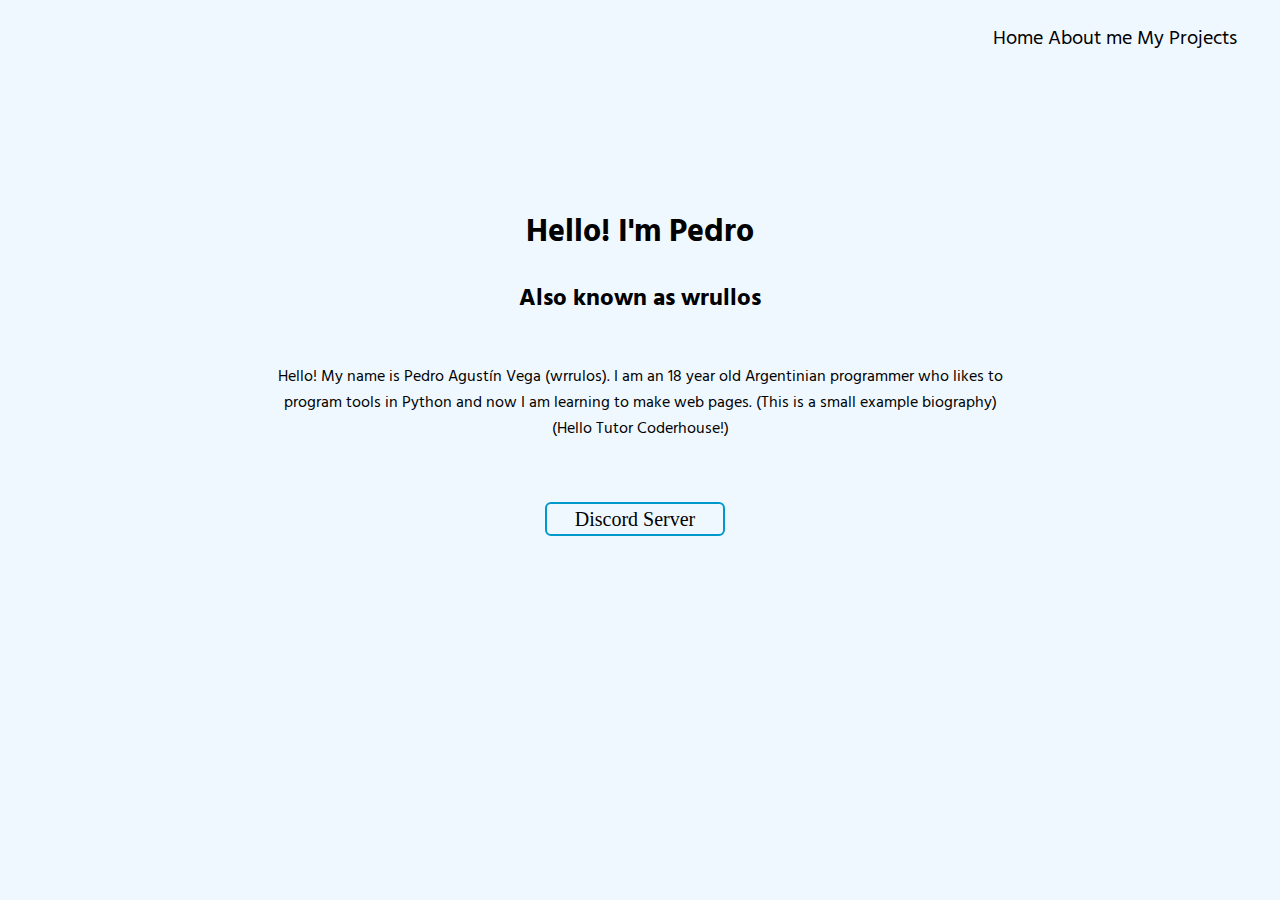
==== pages/about-me.html @ e01847c1 "Add files via upload" ====
<!DOCTYPE html>
<html lang="en">

<!-- Head -->

<head>
    <meta charset="UTF-8">
    <meta http-equiv="X-UA-Compatible" content="IE=edge">
    <meta name="viewport" content="width=device-width, initial-scale=1.0">
    <title>wRRulos | About Me</title>
    <link rel="icon" href="../img/icon.ico">
    <link rel="stylesheet" href="../styles/style.css">
    <link rel="preconnect" href="https://fonts.googleapis.com">
    <link rel="preconnect" href="https://fonts.gstatic.com" crossorigin>
    <link
        href="https://fonts.googleapis.com/css2?family=Hind:wght@300;500;700&family=Montserrat:ital,wght@0,100;0,300;0,700;1,500&display=swap"
        rel="stylesheet">
</head>

<!-- Body -->

<body>
    <header class="Head">
        <div class="pages">
            <a href="../index.html">Home</a>
            <a href="">About me</a>
            <a href="my-projects.html">My Projects</a>
        </div>
    </header>

    <div class="title">
        <br/>
        <br/>
        <br/>
        <h1>Hello! I'm Pedro</h1>
        <h2>Also known as wrullos</h2>
    </div>

    <div class="biography">
        <p> Hello! My name is Pedro Agustín Vega (wrrulos). I am an 18 year old Argentinian programmer who likes to <br/>program tools in Python and now I am learning to make web pages. (This is a small example biography)<br/>(Hello Tutor Coderhouse!)</p>
    </div>

    <div class="buttons">
        <a href="https://discord.gg/ewPyW4Ghzj">Discord Server</a>
    </div>
</body>
</html>
---- styles/style.css ----
body {
    background-color: aliceblue;
}

.pages {
    font-size: 20px;
    margin-right: 10px;
    float: right;
    padding: 15px 25px;
    background: transparent;
    font-family: "Hind", serif;
    border-radius: 6px;
}

.pages a {
    text-decoration: none;
    color: black;
    border-radius: 6px;
}

.pages a:hover {
    border: 2px solid #bd18af;
    border: 2px solid #bd18af;
}

.title {
    text-align: center;
    padding: 100px 0px 0px;
    font-family: "Hind", serif;
}

.title img {
    padding: 30px 0px 0px;
}

.buttons {
    text-align: center;
    padding: 50px 28px 0px;
}

.buttons a {
    border: 2px solid #0099CC;
    color: black;
    padding: 4px 28px;
    border-radius: 6px;
    font-size: 20px;
    margin-right: 10px;
    text-decoration: none;
}

.buttons a:hover {
    border: 2px solid #bd18af;
    border-radius: 6px;
}

.biography {
    text-align: center;
    font-family: "Hind", serif;
    padding: 10px 28px 0px;
}

.projects {
    text-align: center;
    padding: 100px 28px 0px;
}

.projects a {
    border: 2px solid #0099CC;
    color: black;
    padding: 4px 58px;
    border-radius: 6px;
    font-size: 50px;
    margin-right: 100px;
    text-decoration: none;
}

.projects a:hover {
    border: 2px solid #bd18af;
    border-radius: 6px;
}

.project-list-title {
    text-align: center;
    font-family: "Hind", serif;
    padding: 100px 50px 100px;
}

.project-list {
    text-align: left;
    border: 2px solid #0099CC;
    border-radius: 1px; 
}

.project-list img {
    float: left;
}

.project-list p.description {
    font-size: 22px;
}

.project-list p.name {
    text-align: left;
    font-size: 30px;
}

.project-list a {
    border: 2px solid #0099CC;
    color: black;
    padding: 4px 58px;
    border-radius: 6px;
    font-size: 20px;
    margin-right: 100px;
    text-decoration: none;
}
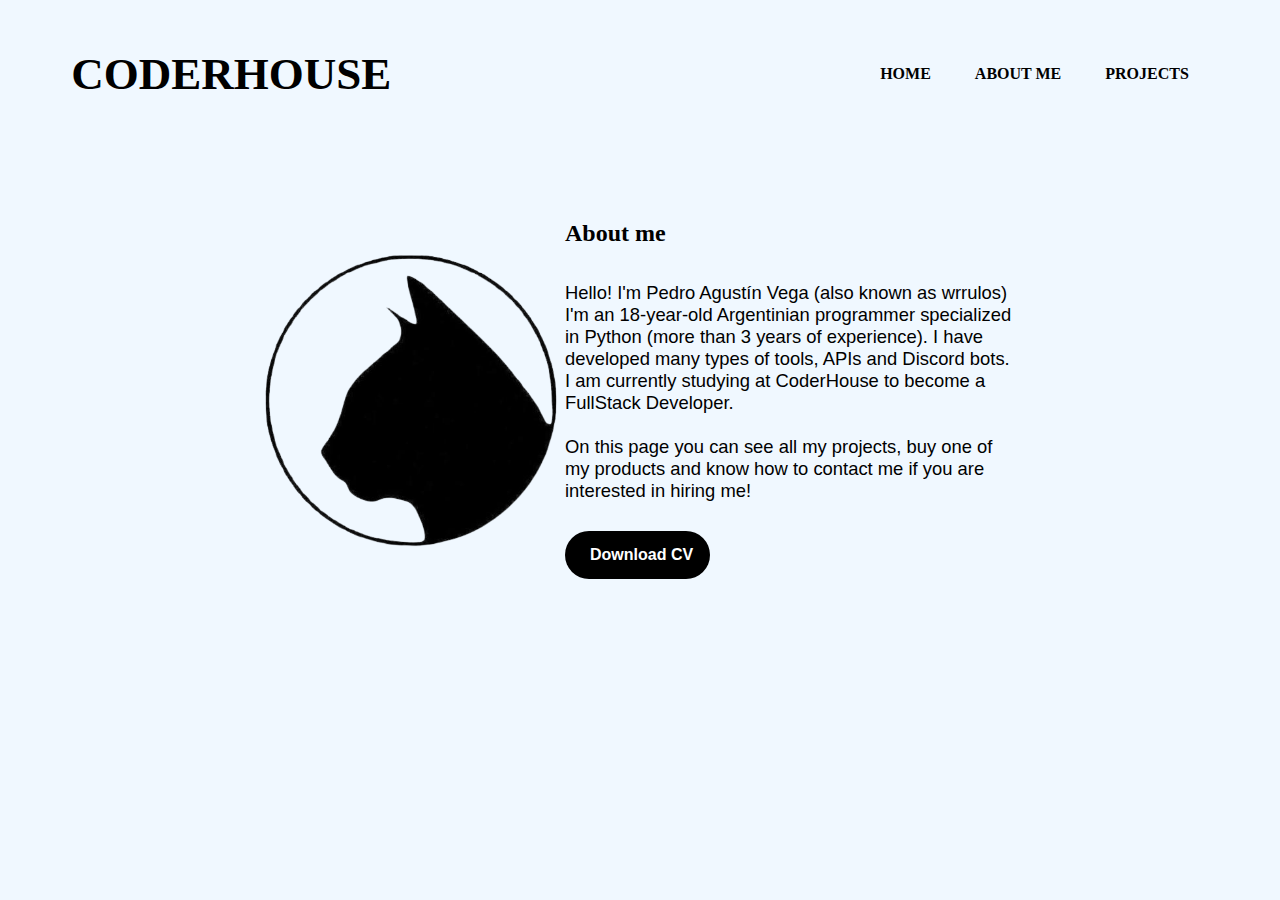
==== commit d5e101c1: "Add files via upload" ====
--- a/pages/about-me.html
+++ b/pages/about-me.html
@@ -7,8 +7,8 @@
     <meta charset="UTF-8">
     <meta http-equiv="X-UA-Compatible" content="IE=edge">
     <meta name="viewport" content="width=device-width, initial-scale=1.0">
-    <title>wRRulos | About Me</title>
-    <link rel="icon" href="../img/icon.ico">
+    <title>wRRulos | Home</title>
+    <link rel="icon" href="img/icon.ico">
     <link rel="stylesheet" href="../styles/style.css">
     <link rel="preconnect" href="https://fonts.googleapis.com">
     <link rel="preconnect" href="https://fonts.gstatic.com" crossorigin>
@@ -20,28 +20,32 @@
 <!-- Body -->
 
 <body>
-    <header class="Head">
-        <div class="pages">
-            <a href="../index.html">Home</a>
-            <a href="">About me</a>
-            <a href="my-projects.html">My Projects</a>
+    <header class="header">
+        <nav>
+            <h1>CODERHOUSE</h1>
+            <ul>
+                <li><a href="../index.html">HOME</a></li>
+                <li><a href="about-me.html">ABOUT ME</a></li>
+                <li><a href="projects.html">PROJECTS</a></li>
+            </ul>
+        </nav>
+
+        <div class="aboutme-container">
+            <div class="aboutme-biography">
+                <h2>About me</h2>
+                <p> Hello! I'm Pedro Agustín Vega (also known as wrrulos) I'm an 18-year-old Argentinian programmer specialized in Python (more than 3 years of experience). I have developed many types of tools, APIs and Discord bots. I am currently studying at CoderHouse to become a FullStack Developer. 
+                <br/><br/>On this page you can see all my projects, buy one of my products and know how to contact me if you are interested in hiring me!</p>
+                <div class="aboutme-buttons-container">
+                    <div class="aboutme-buttons cv"> 
+                        <a href="../files/cv.pdf" download="CV.pdf">Download CV</a>
+                    </div>
+                </div>
+            </div>
+        </div>
+        
+        <div class="aboutme-image"> <!-- Logo -->
+            <img class="logo" src="../img/logo.png" width="300">
         </div>
     </header>
-
-    <div class="title">
-        <br/>
-        <br/>
-        <br/>
-        <h1>Hello! I'm Pedro</h1>
-        <h2>Also known as wrullos</h2>
-    </div>
-
-    <div class="biography">
-        <p> Hello! My name is Pedro Agustín Vega (wrrulos). I am an 18 year old Argentinian programmer who likes to <br/>program tools in Python and now I am learning to make web pages. (This is a small example biography)<br/>(Hello Tutor Coderhouse!)</p>
-    </div>
-
-    <div class="buttons">
-        <a href="https://discord.gg/ewPyW4Ghzj">Discord Server</a>
-    </div>
 </body>
 </html>--- a/styles/style.css
+++ b/styles/style.css
@@ -2,114 +2,578 @@
     background-color: aliceblue;
 }
 
-.pages {
-    font-size: 20px;
-    margin-right: 10px;
-    float: right;
-    padding: 15px 25px;
-    background: transparent;
-    font-family: "Hind", serif;
-    border-radius: 6px;
+/* Mobile styles */
+
+@media only screen and (max-width: 767px) {
+    .header {
+        position: relative;
+    }
+
+    nav {
+        display: flex;
+        align-items: center;
+        justify-content: space-between;
+        padding-top: 10px;
+        padding-left: 5%;
+        padding-right: 5%;
+        font-weight: bold;
+    }
+
+    nav h1 {
+        color: black;
+        font-size: 20px;
+    }
+
+    ul li {
+        display: inline-block;
+        padding: 0px 20px;
+    }
+
+    a {
+        color: black;
+        text-decoration: none;
+    }
+
+    a:hover {
+        color: aqua;
+    }
+
+    .index-title {
+        text-align: center;
+        margin-top: 50px;
+    }
+
+    .index-title h1 {
+        text-align: center;
+        margin-top: 50px;
+        font-size: 45px;
+    }
+
+    .index-image {
+        position: absolute;
+        top: 50%;
+        left: 50%;
+        transform: translate(-50%, -50%);
+        margin-top: 70px;
+        z-index: 1;
+    }
+
+    .index-buttons-container {
+        display: flex;
+        justify-content: center;
+        align-items: center;
+        margin-top: 400px;
+        flex-direction: column; 
+        z-index: 0;
+    }
+    
+    .index-buttons {
+        background-color: black;
+        border-radius: 30px;
+        display: inline-block;
+        font-family: Arial, Helvetica, sans-serif;
+        font-weight: 700;
+        margin: 0 10px;
+        margin-bottom: 10px;
+        padding: 15px 30px;
+        width: 70px;
+    }
+
+    .index-buttons a {
+        color: white;
+        text-decoration: none;
+        white-space: nowrap;
+    }
+
+    .aboutme-image {
+        display: none;
+        position: absolute;
+        top: 50%;
+        left: 32%;
+        transform: translate(-50%, -50%);
+        margin-top: 100px;
+        margin-right: 80px;
+        z-index: 1;
+    }
+
+    .aboutme-container {
+        display: flex;
+        justify-content: center;
+        text-align: center;
+    }
+      
+    .aboutme-biography {
+        padding: 20px;
+        margin-top: 50px;
+        max-width: 450px;
+        width: 100%;
+    }
+
+    .aboutme-biography h2{
+        margin-bottom: 35px;
+    }
+
+    .aboutme-biography p{
+        font-size: 115%;
+        font-family:'Lucida Sans', 'Lucida Sans Regular', 'Lucida Grande', 'Lucida Sans Unicode', Geneva, Verdana, sans-serif
+    }
+
+    .aboutme-buttons-container {
+        display: flex;
+        justify-content: left;
+        align-items: center;
+        z-index: 0;
+    }
+
+    .aboutme-buttons {
+        background-color: black;
+        border-radius: 30px;
+        display: inline-block;
+        font-family: Arial, Helvetica, sans-serif;
+        font-weight: 700;
+        margin-top: 10px;
+        margin-left: 100px;
+        padding: 15px 50px;
+        padding-left: 25px;
+        width: 70px;
+    }
+
+    .aboutme-buttons a {
+        color: white;
+        white-space: nowrap;
+    }
+
+    .projects-container {
+        display: flex;
+        justify-content: center;
+        text-align: center;
+    }
+      
+    .projects-items {
+        padding: 20px;
+        display: inline-block;
+    }
+
+    .projects-projects h2{
+        font-size: 250%;
+    }
+
+    .projects-button-container {
+        display: flex;
+        justify-content: center;
+        align-items: center;
+        margin-top: 120px;
+      }
+      
+    .projects-button-wrapper {
+        display: flex;
+        flex-direction: column;
+        align-items: center;
+        margin: 0 10px;
+
+    }
+      
+    .projects-button-image {
+        width: 200px;
+        height: 180px;
+        margin-bottom: 10px;
+        margin-right: 50px;
+        padding-left: 50px;
+    }
+      
+    .projects-button-link {
+        background-color: black;
+        border-radius: 30px;
+        display: inline-block;
+        font-family: Arial, Helvetica, sans-serif;
+        font-weight: 700;
+        padding: 15px 50px;
+        padding-left: 25px;
+        width: 70px;
+        color: white;
+        white-space: nowrap;
+        text-align: center;
+        text-decoration: none
+    }
 }
 
-.pages a {
-    text-decoration: none;
-    color: black;
-    border-radius: 6px;
+/* Tablet styles */
+
+@media only screen and (min-width: 768px) and (max-width: 991px) {
+    .header {
+        position: relative;
+    }
+
+    nav {
+        display: flex;
+        align-items: center;
+        justify-content: space-between;
+        padding-top: 10px;
+        padding-left: 5%;
+        padding-right: 5%;
+        font-weight: bold;
+    }
+
+    nav h1 {
+        color: black;
+        font-size: 20px;
+    }
+
+    ul li {
+        display: inline-block;
+        padding: 0px 20px;
+    }
+
+    a {
+        color: black;
+        text-decoration: none;
+    }
+
+    a:hover {
+        color: aqua;
+    }
+
+    .index-title {
+        text-align: center;
+        margin-top: 50px;
+    }
+
+    .index-title h1 {
+        text-align: center;
+        margin-top: 50px;
+        font-size: 45px;
+    }
+
+    .index-image {
+        position: absolute;
+        top: 50%;
+        left: 50%;
+        transform: translate(-50%, -50%);
+        margin-top: 70px;
+        z-index: 1;
+    }
+
+    .index-buttons-container {
+        display: flex;
+        justify-content: center;
+        align-items: center;
+        margin-top: 400px;
+        flex-direction: column; 
+        z-index: 0;
+    }
+    
+    .index-buttons {
+        background-color: black;
+        border-radius: 30px;
+        display: inline-block;
+        font-family: Arial, Helvetica, sans-serif;
+        font-weight: 700;
+        margin: 0 10px;
+        margin-bottom: 10px;
+        padding: 15px 30px;
+        width: 70px;
+    }
+
+    .index-buttons a {
+        color: white;
+        text-decoration: none;
+        white-space: nowrap;
+    }
+
+    .aboutme-image {
+        display: none;
+        position: absolute;
+        top: 50%;
+        left: 32%;
+        transform: translate(-50%, -50%);
+        margin-top: 100px;
+        margin-right: 80px;
+        z-index: 1;
+    }
+
+    .aboutme-container {
+        display: flex;
+        justify-content: center;
+        text-align: center;
+    }
+      
+    .aboutme-biography {
+        padding: 20px;
+        margin-top: 50px;
+        max-width: 450px;
+        width: 100%;
+    }
+
+    .aboutme-biography h2{
+        margin-bottom: 35px;
+    }
+
+    .aboutme-biography p{
+        font-size: 115%;
+        font-family:'Lucida Sans', 'Lucida Sans Regular', 'Lucida Grande', 'Lucida Sans Unicode', Geneva, Verdana, sans-serif
+    }
+
+    .aboutme-buttons-container {
+        display: flex;
+        justify-content: left;
+        align-items: center;
+        z-index: 0;
+    }
+
+    .aboutme-buttons {
+        background-color: black;
+        border-radius: 30px;
+        display: inline-block;
+        font-family: Arial, Helvetica, sans-serif;
+        font-weight: 700;
+        margin-top: 10px;
+        margin-left: 150px;
+        padding: 15px 50px;
+        padding-left: 25px;
+        width: 70px;
+    }
+
+    .aboutme-buttons a {
+        color: white;
+        white-space: nowrap;
+    }
+
+    .projects-container {
+        display: flex;
+        justify-content: center;
+        text-align: center;
+    }
+      
+    .projects-items {
+        padding: 20px;
+        display: inline-block;
+    }
+
+    .projects-projects h2{
+        font-size: 250%;
+    }
+
+    .projects-button-container {
+        display: flex;
+        justify-content: center;
+        align-items: center;
+        margin-top: 120px;
+      }
+      
+    .projects-button-wrapper {
+        display: flex;
+        flex-direction: column;
+        align-items: center;
+        margin: 0 10px;
+
+    }
+      
+    .projects-button-image {
+        width: 200px;
+        height: 180px;
+        margin-bottom: 10px;
+        margin-right: 50px;
+        padding-left: 50px;
+    }
+      
+    .projects-button-link {
+        background-color: black;
+        border-radius: 30px;
+        display: inline-block;
+        font-family: Arial, Helvetica, sans-serif;
+        font-weight: 700;
+        padding: 15px 50px;
+        padding-left: 25px;
+        width: 70px;
+        color: white;
+        white-space: nowrap;
+        text-align: center;
+        text-decoration: none
+    }
 }
 
-.pages a:hover {
-    border: 2px solid #bd18af;
-    border: 2px solid #bd18af;
-}
-
-.title {
-    text-align: center;
-    padding: 100px 0px 0px;
-    font-family: "Hind", serif;
-}
-
-.title img {
-    padding: 30px 0px 0px;
-}
-
-.buttons {
-    text-align: center;
-    padding: 50px 28px 0px;
-}
-
-.buttons a {
-    border: 2px solid #0099CC;
-    color: black;
-    padding: 4px 28px;
-    border-radius: 6px;
-    font-size: 20px;
-    margin-right: 10px;
-    text-decoration: none;
-}
-
-.buttons a:hover {
-    border: 2px solid #bd18af;
-    border-radius: 6px;
-}
-
-.biography {
-    text-align: center;
-    font-family: "Hind", serif;
-    padding: 10px 28px 0px;
-}
-
-.projects {
-    text-align: center;
-    padding: 100px 28px 0px;
-}
-
-.projects a {
-    border: 2px solid #0099CC;
-    color: black;
-    padding: 4px 58px;
-    border-radius: 6px;
-    font-size: 50px;
-    margin-right: 100px;
-    text-decoration: none;
-}
-
-.projects a:hover {
-    border: 2px solid #bd18af;
-    border-radius: 6px;
-}
-
-.project-list-title {
-    text-align: center;
-    font-family: "Hind", serif;
-    padding: 100px 50px 100px;
-}
-
-.project-list {
-    text-align: left;
-    border: 2px solid #0099CC;
-    border-radius: 1px; 
-}
-
-.project-list img {
-    float: left;
-}
-
-.project-list p.description {
-    font-size: 22px;
-}
-
-.project-list p.name {
-    text-align: left;
-    font-size: 30px;
-}
-
-.project-list a {
-    border: 2px solid #0099CC;
-    color: black;
-    padding: 4px 58px;
-    border-radius: 6px;
-    font-size: 20px;
-    margin-right: 100px;
-    text-decoration: none;
+/* PC styles */
+
+@media only screen and (min-width: 992px) {
+    .header {
+        position: relative;
+    }
+
+    nav {
+        display: flex;
+        align-items: center;
+        justify-content: space-between;
+        padding-top: 10px;
+        padding-left: 5%;
+        padding-right: 5%;
+        font-weight: bold;
+    }
+
+    h1 {
+        color: black;
+        font-size: 45px;
+    }
+
+    ul li {
+        display: inline-block;
+        padding: 0px 20px;
+    }
+
+    a {
+        color: black;
+        text-decoration: none;
+    }
+
+    a:hover {
+        color: aqua;
+    }
+
+    .index-title {
+        text-align: center;
+        margin-top: 50px;
+    }
+
+    .index-image {
+        position: absolute;
+        top: 50%;
+        left: 50%;
+        transform: translate(-50%, -50%);
+        margin-top: 110px;
+        z-index: 1;
+    }
+
+    .index-buttons-container {
+        display: flex;
+        justify-content: center;
+        align-items: center;
+        margin-top: 400px;
+        z-index: 0;
+    }
+    
+    .index-buttons {
+        background-color: black;
+        border-radius: 30px;
+        display: inline-block;
+        font-family: Arial, Helvetica, sans-serif;
+        font-weight: 700;
+        margin: 0 10px;
+        padding: 15px 30px;
+        width: 70px;
+    }
+
+    .index-buttons a {
+        color: white;
+        text-decoration: none;
+        white-space: nowrap;
+    }
+
+    .aboutme-image {
+        position: absolute;
+        top: 50%;
+        left: 32%;
+        transform: translate(-50%, -50%);
+        margin-top: 100px;
+        margin-right: 80px;
+        z-index: 1;
+    }
+
+    .aboutme-container {
+        display: flex;
+        justify-content: center;
+        text-align: left;
+    }
+      
+    .aboutme-biography {
+        padding: 20px;
+        margin-top: 50px;
+        margin-left: 300px;
+        max-width: 450px;
+        width: 100%;
+    }
+
+    .aboutme-biography h2{
+        margin-bottom: 35px;
+    }
+
+    .aboutme-biography p{
+        font-size: 115%;
+        font-family:'Lucida Sans', 'Lucida Sans Regular', 'Lucida Grande', 'Lucida Sans Unicode', Geneva, Verdana, sans-serif
+    }
+
+    .aboutme-buttons-container {
+        display: flex;
+        justify-content: left;
+        align-items: center;
+        z-index: 0;
+    }
+
+    .aboutme-buttons {
+        background-color: black;
+        border-radius: 30px;
+        display: inline-block;
+        font-family: Arial, Helvetica, sans-serif;
+        font-weight: 700;
+        margin-top: 10px;
+        padding: 15px 50px;
+        padding-left: 25px;
+        width: 70px;
+    }
+
+    .aboutme-buttons a {
+        color: white;
+        white-space: nowrap;
+    }
+
+    .projects-container {
+        display: flex;
+        justify-content: center;
+        text-align: center;
+    }
+      
+    .projects-items {
+        padding: 20px;
+        display: inline-block;
+    }
+
+    .projects-projects h2{
+        font-size: 250%;
+    }
+
+    .projects-button-container {
+        display: flex;
+        justify-content: center;
+        align-items: center;
+        margin-top: 120px;
+      }
+      
+    .projects-button-wrapper {
+        display: flex;
+        flex-direction: column;
+        align-items: center;
+        margin: 0 10px;
+
+    }
+      
+    .projects-button-image {
+        width: 200px;
+        height: 180px;
+        margin-bottom: 10px;
+        margin-right: 50px;
+        padding-left: 50px;
+    }
+      
+    .projects-button-link {
+        background-color: black;
+        border-radius: 30px;
+        display: inline-block;
+        font-family: Arial, Helvetica, sans-serif;
+        font-weight: 700;
+        padding: 15px 50px;
+        padding-left: 25px;
+        width: 70px;
+        color: white;
+        white-space: nowrap;
+        text-align: center;
+        text-decoration: none
+    }
 }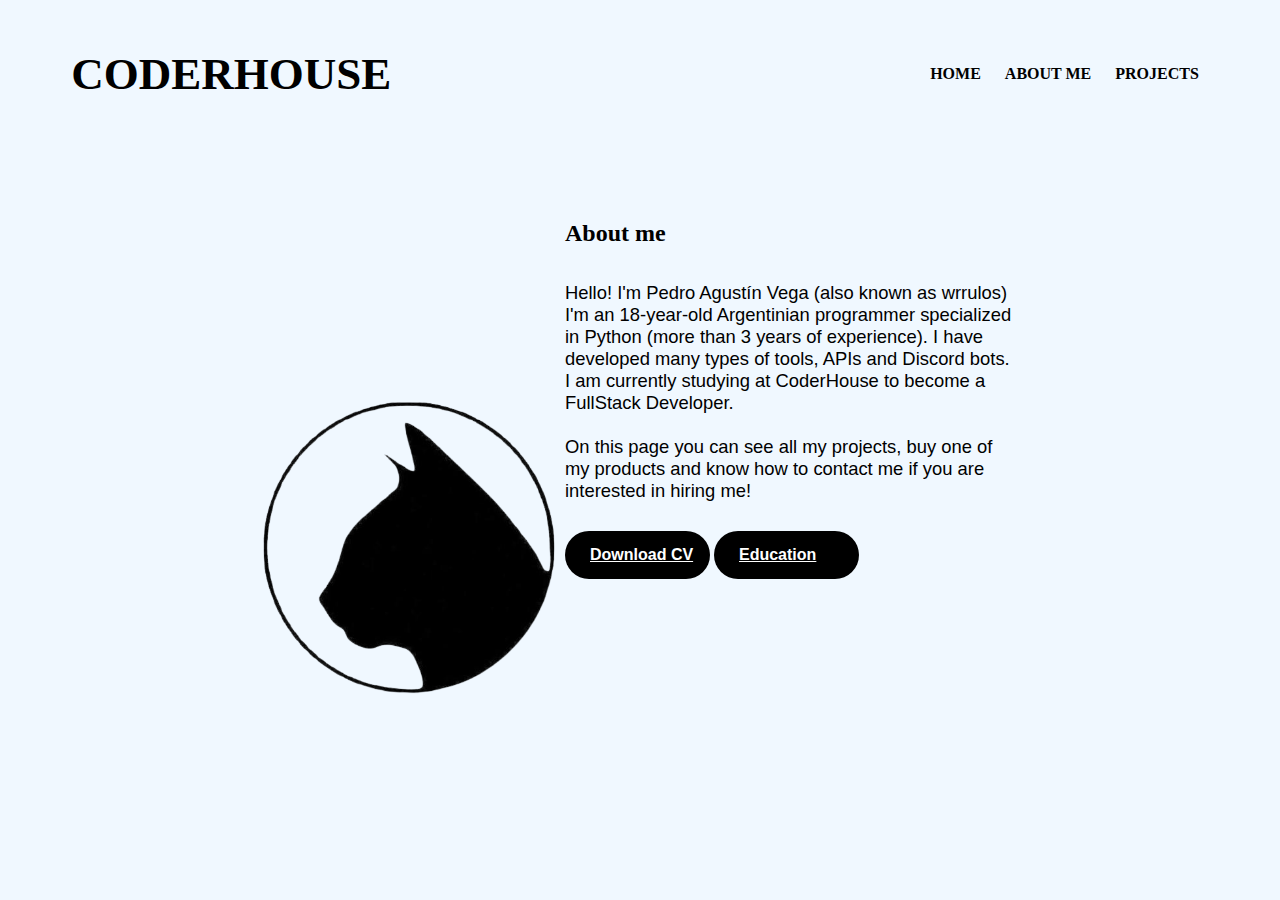
==== commit 8c9067e4: "Reentrega" ====
--- a/pages/about-me.html
+++ b/pages/about-me.html
@@ -9,7 +9,7 @@
     <meta name="viewport" content="width=device-width, initial-scale=1.0">
     <title>wRRulos | Home</title>
     <link rel="icon" href="img/icon.ico">
-    <link rel="stylesheet" href="../styles/style.css">
+    <link rel="stylesheet" href="../css/style.css">
     <link rel="preconnect" href="https://fonts.googleapis.com">
     <link rel="preconnect" href="https://fonts.gstatic.com" crossorigin>
     <link
@@ -21,7 +21,7 @@
 
 <body>
     <header class="header">
-        <nav>
+        <nav>  <!-- Navbar -->
             <h1>CODERHOUSE</h1>
             <ul>
                 <li><a href="../index.html">HOME</a></li>
@@ -30,14 +30,21 @@
             </ul>
         </nav>
 
-        <div class="aboutme-container">
+        <div class="aboutme-container">  <!-- Biography -->
             <div class="aboutme-biography">
                 <h2>About me</h2>
                 <p> Hello! I'm Pedro Agustín Vega (also known as wrrulos) I'm an 18-year-old Argentinian programmer specialized in Python (more than 3 years of experience). I have developed many types of tools, APIs and Discord bots. I am currently studying at CoderHouse to become a FullStack Developer. 
                 <br/><br/>On this page you can see all my projects, buy one of my products and know how to contact me if you are interested in hiring me!</p>
-                <div class="aboutme-buttons-container">
+                
+                <div class="aboutme-buttons-container">  <!-- CV -->
                     <div class="aboutme-buttons cv"> 
                         <a href="../files/cv.pdf" download="CV.pdf">Download CV</a>
+                    </div>
+                </div>
+
+                <div class="aboutme-buttons-container">  <!-- Education -->
+                    <div class="aboutme-buttons education"> 
+                        <a href="education.html">Education</a>
                     </div>
                 </div>
             </div>
--- a/css/style.css
+++ b/css/style.css
@@ -0,0 +1,416 @@
+body {
+  background-color: aliceblue; }
+
+nav {
+  display: flex;
+  align-items: center;
+  justify-content: space-between;
+  padding-top: 10px;
+  padding-left: 5%;
+  padding-right: 5%;
+  font-weight: bold; }
+
+nav h1 {
+  color: black; }
+
+nav ul li {
+  display: inline-block; }
+
+nav a {
+  color: black;
+  text-decoration: none; }
+
+nav a:hover {
+  color: aqua; }
+
+/* ------ Index ------ /*
+/* Index - Mobile styles */
+@media only screen and (max-width: 767px) {
+  nav h1 {
+    font-size: 25px; }
+  nav ul li {
+    padding: 0px 10px; }
+  .index-title {
+    text-align: center;
+    margin-top: 50px; }
+    .index-title h1 {
+      text-align: center;
+      margin-top: 50px;
+      font-size: 45px; }
+  .index-image {
+    position: absolute;
+    top: 50%;
+    left: 50%;
+    transform: translate(-50%, -50%);
+    margin-top: 70px;
+    z-index: 1; }
+  .index-buttons-container {
+    display: flex;
+    justify-content: center;
+    align-items: center;
+    margin-top: 400px;
+    flex-direction: column;
+    z-index: 0; }
+    .index-buttons-container .index-buttons {
+      background-color: black;
+      border-radius: 30px;
+      display: inline-block;
+      font-family: Arial, Helvetica, sans-serif;
+      font-weight: 700;
+      margin: 0 10px;
+      margin-bottom: 10px;
+      padding: 15px 30px;
+      width: 70px; }
+      .index-buttons-container .index-buttons a {
+        color: white;
+        text-decoration: none;
+        white-space: nowrap; } }
+
+/* Index - Tablet styles */
+@media only screen and (min-width: 768px) and (max-width: 991px) {
+  nav h1 {
+    font-size: 45px; }
+  nav ul li {
+    padding: 0px 10px; }
+  .index-title {
+    text-align: center;
+    margin-top: 50px; }
+    .index-title h1 {
+      text-align: center;
+      margin-top: 50px;
+      font-size: 45px; }
+  .index-image {
+    position: absolute;
+    top: 50%;
+    left: 50%;
+    transform: translate(-50%, -50%);
+    margin-top: 70px;
+    z-index: 1; }
+  .index-buttons-container {
+    display: flex;
+    justify-content: center;
+    align-items: center;
+    margin-top: 400px;
+    flex-direction: column;
+    z-index: 0; }
+    .index-buttons-container .index-buttons {
+      background-color: black;
+      border-radius: 30px;
+      display: inline-block;
+      font-family: Arial, Helvetica, sans-serif;
+      font-weight: 700;
+      margin: 0 10px;
+      margin-bottom: 10px;
+      padding: 15px 30px;
+      width: 70px; }
+      .index-buttons-container .index-buttons a {
+        color: white;
+        text-decoration: none;
+        white-space: nowrap; } }
+
+/* Index - PC styles */
+@media only screen and (min-width: 992px) {
+  nav h1 {
+    font-size: 45px; }
+  nav ul li {
+    padding: 0px 10px; }
+  .index-title {
+    text-align: center;
+    margin-top: 50px; }
+    .index-title h1 {
+      text-align: center;
+      margin-top: 50px;
+      font-size: 45px; }
+  .index-title {
+    text-align: center;
+    margin-top: 50px; }
+  .index-image {
+    position: absolute;
+    top: 50%;
+    left: 50%;
+    transform: translate(-50%, -50%);
+    margin-top: 100px;
+    z-index: 1; }
+  .index-buttons-container {
+    display: flex;
+    justify-content: center;
+    align-items: center;
+    margin-top: 400px;
+    z-index: 0; }
+  .index-buttons {
+    background-color: black;
+    border-radius: 30px;
+    display: inline-block;
+    font-family: Arial, Helvetica, sans-serif;
+    font-weight: 700;
+    margin: 0 10px;
+    padding: 15px 30px;
+    width: 70px; }
+    .index-buttons a {
+      color: white;
+      text-decoration: none;
+      white-space: nowrap; } }
+
+/* ------ About Me ------ */
+/* About Me - Mobile styles */
+@media only screen and (max-width: 767px) {
+  .aboutme-image {
+    display: none;
+    position: absolute;
+    top: 50%;
+    left: 32%;
+    transform: translate(-50%, -50%);
+    margin-top: 100px;
+    margin-right: 80px;
+    z-index: 1; }
+  .aboutme-container {
+    display: flex;
+    justify-content: center;
+    text-align: center; }
+  .aboutme-biography {
+    padding: 20px;
+    margin-top: 50px;
+    max-width: 450px;
+    width: 100%; }
+    .aboutme-biography h2 {
+      margin-bottom: 35px; }
+    .aboutme-biography p {
+      font-size: 115%;
+      font-family: 'Lucida Sans', 'Lucida Sans Regular', 'Lucida Grande', 'Lucida Sans Unicode', Geneva, Verdana, sans-serif; }
+  .aboutme-buttons-container {
+    display: inline-block;
+    justify-content: left;
+    align-items: center;
+    z-index: 0; }
+  .aboutme-buttons {
+    background-color: black;
+    border-radius: 30px;
+    display: inline-block;
+    font-family: Arial, Helvetica, sans-serif;
+    font-weight: 700;
+    margin-top: 10px;
+    margin-left: 100px;
+    padding: 15px 50px;
+    padding-left: 25px;
+    width: 70px; }
+    .aboutme-buttons a {
+      color: white;
+      white-space: nowrap; } }
+
+/* About Me - Tablet styles */
+@media only screen and (min-width: 768px) and (max-width: 991px) {
+  .aboutme-image {
+    display: none;
+    position: absolute;
+    top: 50%;
+    left: 32%;
+    transform: translate(-50%, -50%);
+    margin-top: 100px;
+    margin-right: 80px;
+    z-index: 1; }
+  .aboutme-container {
+    display: flex;
+    justify-content: center;
+    text-align: center; }
+    .aboutme-container .aboutme-biography {
+      padding: 20px;
+      margin-top: 50px;
+      max-width: 450px;
+      width: 100%; }
+      .aboutme-container .aboutme-biography h2 {
+        margin-bottom: 35px; }
+      .aboutme-container .aboutme-biography p {
+        font-size: 115%;
+        font-family: 'Lucida Sans', 'Lucida Sans Regular', 'Lucida Grande', 'Lucida Sans Unicode', Geneva, Verdana, sans-serif; }
+    .aboutme-container .aboutme-buttons-container {
+      display: inline-block;
+      justify-content: left;
+      align-items: center;
+      z-index: 0; }
+      .aboutme-container .aboutme-buttons-container .aboutme-buttons {
+        background-color: black;
+        border-radius: 30px;
+        display: inline-block;
+        font-family: Arial, Helvetica, sans-serif;
+        font-weight: 700;
+        margin-top: 10px;
+        margin-left: 150px;
+        padding: 15px 50px;
+        padding-left: 25px;
+        width: 70px; }
+        .aboutme-container .aboutme-buttons-container .aboutme-buttons a {
+          color: white;
+          white-space: nowrap; } }
+
+/* About Me - PC styles */
+@media only screen and (min-width: 992px) {
+  .aboutme-image {
+    position: absolute;
+    top: 50%;
+    left: 32%;
+    transform: translate(-50%, -50%);
+    margin-top: 100px;
+    margin-right: 80px;
+    z-index: 1; }
+  .aboutme-container {
+    display: flex;
+    justify-content: center;
+    text-align: left; }
+    .aboutme-container .aboutme-biography {
+      padding: 20px;
+      margin-top: 50px;
+      margin-left: 300px;
+      max-width: 450px;
+      width: 100%; }
+      .aboutme-container .aboutme-biography h2 {
+        margin-bottom: 35px; }
+      .aboutme-container .aboutme-biography p {
+        font-size: 115%;
+        font-family: 'Lucida Sans', 'Lucida Sans Regular', 'Lucida Grande', 'Lucida Sans Unicode', Geneva, Verdana, sans-serif; }
+    .aboutme-container .aboutme-buttons-container {
+      display: inline-block;
+      justify-content: left;
+      align-items: center;
+      z-index: 0; }
+      .aboutme-container .aboutme-buttons-container .aboutme-buttons {
+        background-color: black;
+        border-radius: 30px;
+        display: inline-block;
+        font-family: Arial, Helvetica, sans-serif;
+        font-weight: 700;
+        margin-top: 10px;
+        padding: 15px 50px;
+        padding-left: 25px;
+        width: 70px; }
+        .aboutme-container .aboutme-buttons-container .aboutme-buttons a {
+          color: white;
+          white-space: nowrap; } }
+
+/* ------ Projects ------ /*
+/* Projects - Mobile styles */
+@media only screen and (max-width: 767px) {
+  .projects-container {
+    display: flex;
+    justify-content: center;
+    text-align: center; }
+  .projects-items {
+    padding: 20px;
+    display: inline-block; }
+  .projects-projects h2 {
+    font-size: 250%; }
+  .projects-button-container {
+    display: inline-block;
+    justify-content: center;
+    align-items: center;
+    margin-top: 50px; }
+  .projects-button-wrapper {
+    display: flex;
+    flex-direction: column;
+    align-items: center;
+    margin: 0 10px; }
+  .projects-button-image {
+    width: 200px;
+    height: 180px;
+    margin-bottom: 10px;
+    margin-right: 50px;
+    padding-left: 50px; }
+  .projects-button-link {
+    background-color: black;
+    border-radius: 30px;
+    display: inline-block;
+    font-family: Arial, Helvetica, sans-serif;
+    font-weight: 700;
+    margin-bottom: 30px;
+    padding: 15px 50px;
+    padding-left: 25px;
+    width: 70px;
+    color: white;
+    white-space: nowrap;
+    text-align: center;
+    text-decoration: none; } }
+
+/* Projects - Tablet styles */
+@media only screen and (min-width: 768px) and (max-width: 991px) {
+  .projects-container {
+    display: flex;
+    justify-content: center;
+    text-align: center; }
+  .projects-items {
+    padding: 20px;
+    display: inline-block; }
+  .projects-projects h2 {
+    font-size: 250%; }
+  .projects-button-container {
+    display: flex;
+    justify-content: center;
+    align-items: center;
+    margin-top: 120px; }
+  .projects-button-wrapper {
+    display: flex;
+    flex-direction: column;
+    align-items: center;
+    margin: 0 10px; }
+  .projects-button-image {
+    width: 200px;
+    height: 180px;
+    margin-bottom: 10px;
+    margin-right: 50px;
+    padding-left: 50px; }
+  .projects-button-link {
+    background-color: black;
+    border-radius: 30px;
+    display: inline-block;
+    font-family: Arial, Helvetica, sans-serif;
+    font-weight: 700;
+    padding: 15px 50px;
+    padding-left: 25px;
+    width: 70px;
+    color: white;
+    white-space: nowrap;
+    text-align: center;
+    text-decoration: none; } }
+
+/* Index - PC styles */
+@media only screen and (min-width: 992px) {
+  .projects-container {
+    display: flex;
+    justify-content: center;
+    text-align: center; }
+    .projects-container .projects-items {
+      padding: 20px;
+      display: inline-block; }
+    .projects-container .projects-projects h2 {
+      font-size: 250%; }
+    .projects-container .projects-button-container {
+      display: flex;
+      justify-content: center;
+      align-items: center;
+      margin-top: 120px; }
+      .projects-container .projects-button-container .projects-button-wrapper {
+        display: flex;
+        flex-direction: column;
+        align-items: center;
+        margin: 0 10px; }
+        .projects-container .projects-button-container .projects-button-wrapper .projects-button-image {
+          width: 200px;
+          height: 180px;
+          margin-bottom: 10px;
+          margin-right: 50px;
+          padding-left: 50px; }
+        .projects-container .projects-button-container .projects-button-wrapper .projects-button-link {
+          background-color: black;
+          border-radius: 30px;
+          display: inline-block;
+          font-family: Arial, Helvetica, sans-serif;
+          font-weight: 700;
+          padding: 15px 50px;
+          padding-left: 25px;
+          width: 70px;
+          color: white;
+          white-space: nowrap;
+          text-align: center;
+          text-decoration: none; } }
+
+/* ------ Education ------ */
+.block {
+  margin-bottom: 309px; }
